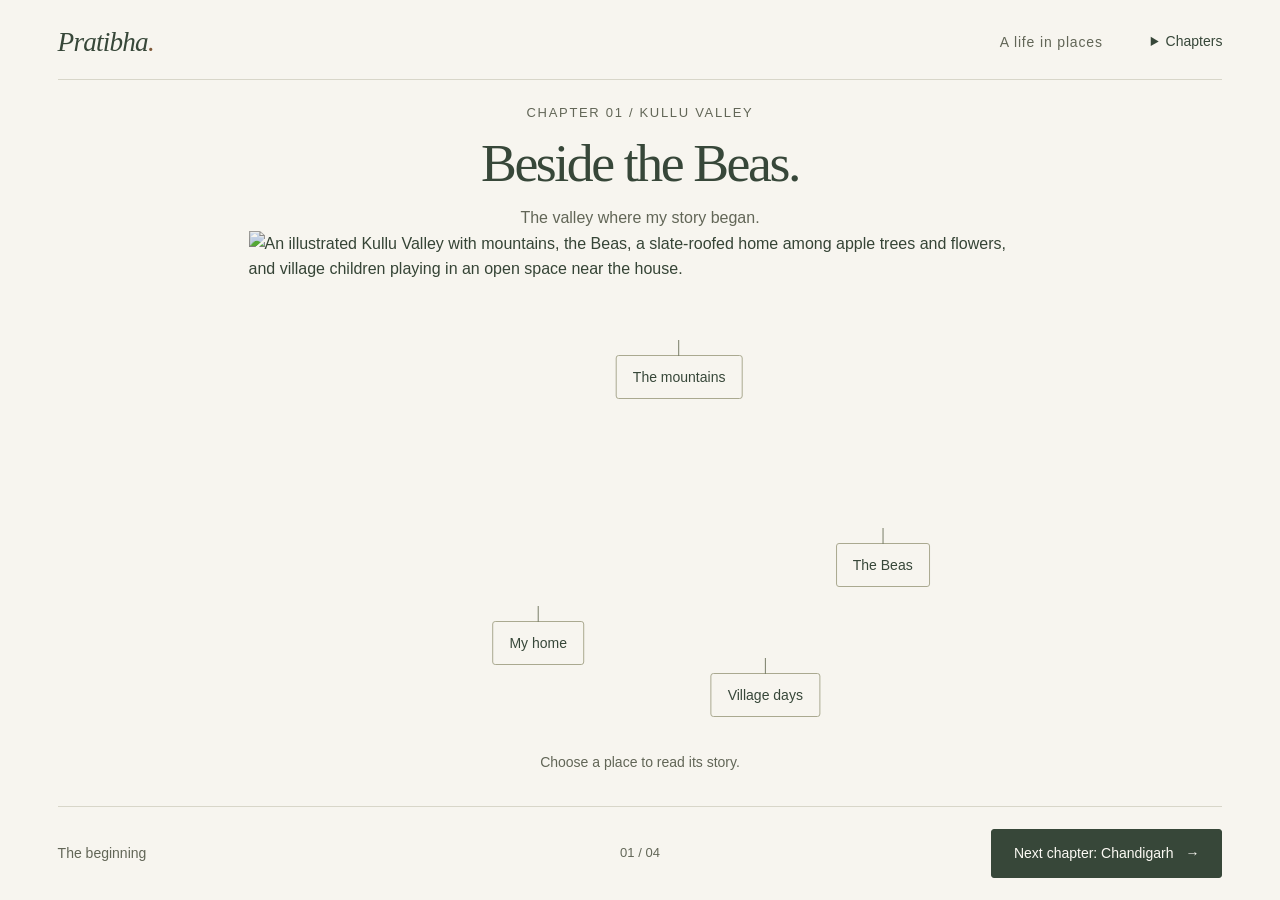
==== index.html @ c11d5019 "Publish illustrated personal website" ====
<!doctype html>
<html lang="en">
<head>
  <meta charset="utf-8">
  <meta name="viewport" content="width=device-width, initial-scale=1">
  <meta name="theme-color" content="#f7f5ef">
  <meta name="description" content="I grew up in a small village in Kullu Valley, beside the Beas River. Our pahadi home was surrounded by tall trees, with the Manali–Delhi Highway running next to it.">
  <title>Kullu Valley · Dr. Pratibha Thakur</title>
  <link rel="icon" type="image/svg+xml" href="data:image/svg+xml,%3Csvg xmlns='http://www.w3.org/2000/svg' viewBox='0 0 40 40'%3E%3Crect width='40' height='40' rx='8' fill='%23f7f5ef'/%3E%3Ctext x='11' y='30' font-family='Georgia,serif' font-size='31' fill='%23374739'%3EP%3C/text%3E%3C/svg%3E">
  <link rel="stylesheet" href="/style.css?v=6">
  <link rel="preload" as="image" href="https://pratibha-physics-studio.thakurpratibha227.chatgpt.site/assets/kullu-village.webp">
  <script type="module" src="/app.js?v=5"></script>
</head>
<body data-chapter="kullu">
  <a class="skip-link" href="#main">Skip to the story</a>
  <header class="site-header">
    <a class="wordmark" href="/" aria-label="Pratibha, back to Kullu">Pratibha<span>.</span></a>
    <span class="site-description">A life in places</span>
    <details class="chapter-menu">
      <summary>Chapters</summary>
      <nav aria-label="Choose a chapter"><a href="/" aria-current="page"><span>01</span> Kullu Valley</a><a href="/chandigarh/"><span>02</span> Chandigarh</a><a href="/noida-delhi/"><span>03</span> Noida &amp; Delhi</a><a href="/goa/"><span>04</span> Goa</a></nav>
    </details>
  </header>
  <main id="main">
    <section class="chapter" aria-labelledby="chapter-title">
      <div class="chapter-heading">
        <p class="eyebrow">Chapter 01 / Kullu Valley</p>
        <h1 id="chapter-title">Beside the Beas.</h1>
        <p class="chapter-subtitle">The valley where my story began.</p>
      </div>
      <figure class="scene">
        <div class="canvas">
          <img class="scene-art" src="https://pratibha-physics-studio.thakurpratibha227.chatgpt.site/assets/kullu-village.webp" width="1536" height="1024" fetchpriority="high" alt="An illustrated Kullu Valley with mountains, the Beas, a slate-roofed home among apple trees and flowers, and village children playing in an open space near the house.">
          <div class="hotspots" aria-label="Stories from Kullu Valley">
            <button class="hotspot" type="button" style="--x:37%;--y:79%" data-open-memory="memory-home" aria-haspopup="dialog" aria-controls="memory-home">My home</button>
            <button class="hotspot" type="button" style="--x:66%;--y:89%" data-open-memory="memory-village" aria-haspopup="dialog" aria-controls="memory-village">Village days</button>
            <button class="hotspot" type="button" style="--x:81%;--y:64%" data-open-memory="memory-river" aria-haspopup="dialog" aria-controls="memory-river">The Beas</button>
            <button class="hotspot" type="button" style="--x:55%;--y:28%" data-open-memory="memory-mountains" aria-haspopup="dialog" aria-controls="memory-mountains">The mountains</button>
          </div>
        </div>
        <figcaption>Choose a place to read its story.</figcaption>
      </figure>
    </section>
    <noscript><div class="no-script-stories"><details><summary>My home</summary><p>I grew up in a small village in Kullu Valley, beside the Beas River. Our pahadi home was surrounded by tall trees, with the Manali–Delhi Highway running next to it.</p><p>The Beas flowed just beyond the road, and the mountains stood behind it. This is where my story began.</p></details><details><summary>Village days</summary><p>The open space near our home was part of everyday village life. Children played there, while the river, trees and mountains formed the background to our growing-up years.</p></details><details><summary>The Beas</summary><p>The river was part of the landscape of everyday life. Beyond the road, the Beas moved through the valley, with the mountains rising quietly behind it.</p></details><details><summary>The mountains</summary><p>The mountains of Kullu Valley and the landscape around the Great Himalayan National Park formed the first world I knew.</p></details></div></noscript>
  </main>
  <footer class="journey-footer">
    <nav class="chapter-pagination" aria-label="Continue the journey">
      <span class="page-link previous">The beginning</span>
      <span class="page-count">01 / 04</span>
      <a class="page-link next" href="/chandigarh/">Next chapter: Chandigarh <span aria-hidden="true">→</span></a>
    </nav>
  </footer>
  <dialog id="memory-home" aria-labelledby="title-home" aria-describedby="body-home">
    <div class="memory-sheet">
      <div class="memory-topline"><span class="eyebrow">Kullu Valley</span><button type="button" data-close-memory>Close <span aria-hidden="true">×</span></button></div>
      <p class="memory-context">Childhood · Kullu Valley</p>
      <h2 id="title-home">Beside the Beas.</h2>
      <div id="body-home" class="memory-body"><p>I grew up in a small village in Kullu Valley, beside the Beas River. Our pahadi home was surrounded by tall trees, with the Manali–Delhi Highway running next to it.</p><p>The Beas flowed just beyond the road, and the mountains stood behind it. This is where my story began.</p></div>
      <button type="button" class="return-button" data-close-memory>Back to the landscape <span aria-hidden="true">←</span></button>
    </div>
  </dialog>
  <dialog id="memory-village" aria-labelledby="title-village" aria-describedby="body-village">
    <div class="memory-sheet">
      <div class="memory-topline"><span class="eyebrow">Kullu Valley</span><button type="button" data-close-memory>Close <span aria-hidden="true">×</span></button></div>
      <p class="memory-context">Growing up · Kullu Valley</p>
      <h2 id="title-village">Village days.</h2>
      <div id="body-village" class="memory-body"><p>The open space near our home was part of everyday village life. Children played there, while the river, trees and mountains formed the background to our growing-up years.</p></div>
      <button type="button" class="return-button" data-close-memory>Back to the landscape <span aria-hidden="true">←</span></button>
    </div>
  </dialog>
  <dialog id="memory-river" aria-labelledby="title-river" aria-describedby="body-river">
    <div class="memory-sheet">
      <div class="memory-topline"><span class="eyebrow">Kullu Valley</span><button type="button" data-close-memory>Close <span aria-hidden="true">×</span></button></div>
      <p class="memory-context">The landscape of home</p>
      <h2 id="title-river">The Beas.</h2>
      <div id="body-river" class="memory-body"><p>The river was part of the landscape of everyday life. Beyond the road, the Beas moved through the valley, with the mountains rising quietly behind it.</p></div>
      <button type="button" class="return-button" data-close-memory>Back to the landscape <span aria-hidden="true">←</span></button>
    </div>
  </dialog>
  <dialog id="memory-mountains" aria-labelledby="title-mountains" aria-describedby="body-mountains">
    <div class="memory-sheet">
      <div class="memory-topline"><span class="eyebrow">Kullu Valley</span><button type="button" data-close-memory>Close <span aria-hidden="true">×</span></button></div>
      <p class="memory-context">Kullu Valley · The Himalayas</p>
      <h2 id="title-mountains">The mountains.</h2>
      <div id="body-mountains" class="memory-body"><p>The mountains of Kullu Valley and the landscape around the Great Himalayan National Park formed the first world I knew.</p></div>
      <button type="button" class="return-button" data-close-memory>Back to the landscape <span aria-hidden="true">←</span></button>
    </div>
  </dialog>
</body>
</html>
---- style.css ----
:root{color-scheme:light;--paper:#f7f5ef;--ink:#374739;--muted:#626657;--line:#d8d6c9;--accent:#805939;--sheet:#fcfaf4;--serif:Georgia,'Times New Roman',serif;--sans:'Trebuchet MS',Arial,sans-serif}
*{box-sizing:border-box}
html{font-size:16px;scroll-behavior:smooth}
body{margin:0;background:var(--paper);color:var(--ink);font-family:var(--sans);font-size:1rem;line-height:1.6;min-height:100svh;display:flex;flex-direction:column}
a{color:inherit;text-underline-offset:5px}
button{font:inherit;color:inherit;cursor:pointer}
button,a{-webkit-tap-highlight-color:transparent}
button:focus-visible,a:focus-visible,h1:focus-visible{outline:2px solid var(--accent);outline-offset:6px}
button:hover,a:hover{color:var(--accent)}
[hidden]{display:none!important}
.skip-link{position:absolute;top:8px;left:16px;transform:translateY(-180%);z-index:10;background:var(--sheet);padding:12px 20px}
.skip-link:focus{transform:none}
.site-header{display:flex;align-items:center;justify-content:space-between;gap:20px;margin:0 4.5vw;padding:20px 0 15px;border-bottom:1px solid var(--line)}
.wordmark{font:italic 1.7rem var(--serif);text-decoration:none;letter-spacing:-.05rem}
.wordmark span{color:var(--accent)}
.site-description{font-size:.875rem;letter-spacing:.06em;color:var(--muted);margin-left:auto;margin-right:28px}
.chapter-menu{position:relative;font-size:.875rem;z-index:5}
.chapter-menu summary{cursor:pointer;min-height:44px;padding:10px 0}
.chapter-menu nav{position:absolute;right:0;top:100%;width:230px;background:var(--sheet);border:1px solid var(--line);padding:8px}
.chapter-menu nav a{display:flex;gap:16px;text-decoration:none;padding:12px;min-height:44px}
.chapter-menu nav a span{font-size:.8125rem;color:var(--muted)}
.chapter-menu nav a[aria-current=page]{background:#e7e9dd}
.chapter-menu summary:focus-visible{outline:2px solid var(--accent);outline-offset:4px}
main{flex:1;width:100%}
.chapter-heading{text-align:center;padding:23px 20px 0}
.eyebrow{font-size:.8125rem;line-height:1.6;letter-spacing:.13em;text-transform:uppercase;color:var(--muted);margin:0 0 9px}
h1{font:400 clamp(2.15rem,4.2vw,3.75rem)/1.12 var(--serif);letter-spacing:-.045em;margin:0 auto;max-width:1000px;text-wrap:balance}
h1:focus:not(:focus-visible){outline:none}
.chapter-subtitle{font-size:1rem;color:var(--muted);margin:12px auto 0;max-width:720px;text-wrap:balance;line-height:1.6}
.scene{margin:0 auto;max-width:1440px;padding:0 20px}
.canvas{position:relative;width:min(100%,calc(58svh * 1.5));aspect-ratio:3/2;margin:0 auto}
.scene-art{display:block;width:100%;height:100%;object-fit:contain;mix-blend-mode:multiply;transition:opacity .2s ease;user-select:none;-webkit-user-drag:none}
.scene-art.loading{opacity:.45}
.hotspots{position:absolute;inset:0}
.hotspot{position:absolute;left:var(--x);top:var(--y);transform:translate(-50%,-50%);font-size:.875rem;line-height:1.3;min-height:44px;padding:9px 16px;background:var(--paper);border:1px solid #aaa990;border-radius:3px;white-space:nowrap;transition:background .2s,border-color .2s,transform .2s;text-decoration:none}
.hotspot::before{content:'';position:absolute;left:50%;bottom:100%;width:1px;height:16px;background:#797e68;transform:translateX(-50%)}
.hotspot:hover{background:#fdfbf5;border-color:var(--accent);transform:translate(-50%,calc(-50% - 3px))}
.hotspot:focus-visible{outline-offset:4px}
figcaption{text-align:center;color:var(--muted);font-size:.875rem;margin:-2px 0 16px}
.journey-footer{width:calc(100% - 9vw);max-width:1400px;margin:0 auto;padding:0 0 14px}
.chapter-contact{margin:0 0 18px;text-align:center;font-size:1rem}
.chapter-contact a{display:inline-block;max-width:100%;padding:10px 4px;min-height:44px;overflow-wrap:anywhere}
.chapter-nav{border-top:1px solid var(--line);border-bottom:1px solid var(--line);display:flex;justify-content:center;gap:clamp(20px,5vw,84px);padding:14px 8px}
.chapter-nav a{font-size:.9375rem;text-decoration:none;color:var(--muted);position:relative;padding:5px 0;white-space:nowrap}
.chapter-nav a[aria-current='page']{color:var(--ink)}
.chapter-nav a[aria-current='page']::after{content:'';height:2px;background:var(--ink);position:absolute;bottom:-15px;left:0;right:0}
.chapter-number{font-size:.75rem;color:var(--muted);margin-right:8px;letter-spacing:.07em}
.chapter-pagination{display:grid;grid-template-columns:1fr auto 1fr;align-items:center;gap:18px;min-height:80px;border-top:1px solid var(--line);padding-top:14px}
.page-count{grid-column:2;font-size:.8125rem;color:var(--muted)}
.page-link{font-size:.875rem;line-height:1.4;text-decoration:none;padding:10px 0}
#previous-chapter{grid-column:1;grid-row:1}
.previous{grid-column:1;grid-row:1;color:var(--muted)}
.next{grid-column:3;grid-row:1;justify-self:end;text-align:center;background:var(--ink);color:var(--sheet);padding:14px 22px;min-height:48px;border:1px solid var(--ink);border-radius:3px}
.next:hover{background:#465943;color:#fff}
.page-link span{margin-left:8px}
.no-script{text-align:center;padding:20px}
.sr-only{position:absolute;width:1px;height:1px;padding:0;margin:-1px;overflow:hidden;clip:rect(0,0,0,0);white-space:nowrap;border:0}
dialog{border:1px solid var(--line);padding:0;background:var(--sheet);color:var(--ink);width:min(550px,calc(100% - 32px));max-height:calc(100svh - 48px);border-radius:3px;overflow:auto}
dialog::backdrop{background:rgba(36,47,38,.35)}
dialog[open]{animation:sheet-in .25s ease-out}
.memory-sheet{padding:28px 35px 30px}
.memory-topline{display:flex;justify-content:space-between;align-items:center;gap:12px;padding-bottom:20px;border-bottom:1px solid var(--line);margin-bottom:27px}
.memory-topline .eyebrow{margin:0}
.memory-topline button{background:none;border:0;padding:8px 0 8px 12px;font-size:.875rem;min-height:44px}
.memory-topline button span{margin-left:8px;font-size:1.25rem}
.no-script-stories{margin:20px auto;max-width:650px;padding:0 24px}
.no-script-stories details{border-top:1px solid var(--line);padding:14px 0}
.memory-context{color:var(--muted);font-size:.8125rem;margin:0 0 13px}
h2{font:400 clamp(2rem,5vw,2.6rem)/1.15 var(--serif);letter-spacing:-.035em;margin:0 0 23px;text-wrap:balance}
.memory-body p{margin:0 0 17px;font-size:1rem;line-height:1.8}
.return-button{background:none;border:0;border-top:1px solid var(--line);margin-top:15px;padding:20px 0 0;width:100%;display:flex;justify-content:space-between;text-align:left;font-size:.875rem;min-height:44px}
@keyframes sheet-in{from{opacity:0;transform:translateY(10px)}to{opacity:1;transform:translateY(0)}}
@media(min-width:1600px){.canvas{width:min(1200px,calc(60svh * 1.5))}.chapter-heading{padding-top:30px}}
@media(max-width:760px){
 .site-header{margin:0 6vw;padding-top:18px}.wordmark{font-size:1.5rem}.site-description{display:none}.chapter-menu{font-size:.875rem}
 .chapter-heading{padding:29px 22px 8px}h1{font-size:clamp(2rem,6.5vw,3rem)}.chapter-subtitle{font-size:.9375rem;max-width:470px}
 .scene{padding:0 12px}.canvas{width:100%;aspect-ratio:auto}.scene-art{aspect-ratio:3/2;height:auto}
 .hotspots{position:relative;display:flex;justify-content:center;flex-wrap:wrap;gap:8px;padding:0 8px;margin-top:-4px}
 .hotspot{position:static;transform:none;font-size:.875rem;padding:10px 13px;white-space:normal;min-height:44px}.hotspot::before{display:none}.hotspot:hover{transform:none}
 figcaption{margin:14px 0 22px;font-size:.8125rem}
 .journey-footer{width:88%;padding-top:12px}.chapter-nav{gap:10px;justify-content:space-between;flex-wrap:wrap;padding:12px 0}
 .chapter-nav a{font-size:.8125rem;min-height:42px;display:flex;align-items:center}.chapter-number{display:none}
 .chapter-nav a[aria-current='page']::after{bottom:-13px}.chapter-pagination{gap:10px;grid-template-columns:1fr auto}.page-count{font-size:.8125rem;grid-column:2;grid-row:1}.page-link{font-size:.875rem}.next{grid-row:2;grid-column:1/-1;justify-self:stretch;margin-top:8px}
}
@media(max-width:390px){.site-description{max-width:100px;text-align:right}.chapter-subtitle{font-size:.875rem}.chapter-pagination{grid-template-columns:1fr auto}.next{grid-column:1/-1}.chapter-nav{gap:8px}.memory-sheet{padding:20px 23px}.hotspots{gap:6px}.hotspot{padding:10px}}
@media(prefers-reduced-motion:reduce){html{scroll-behavior:auto}*,*::before,*::after{animation:none!important;transition:none!important}}
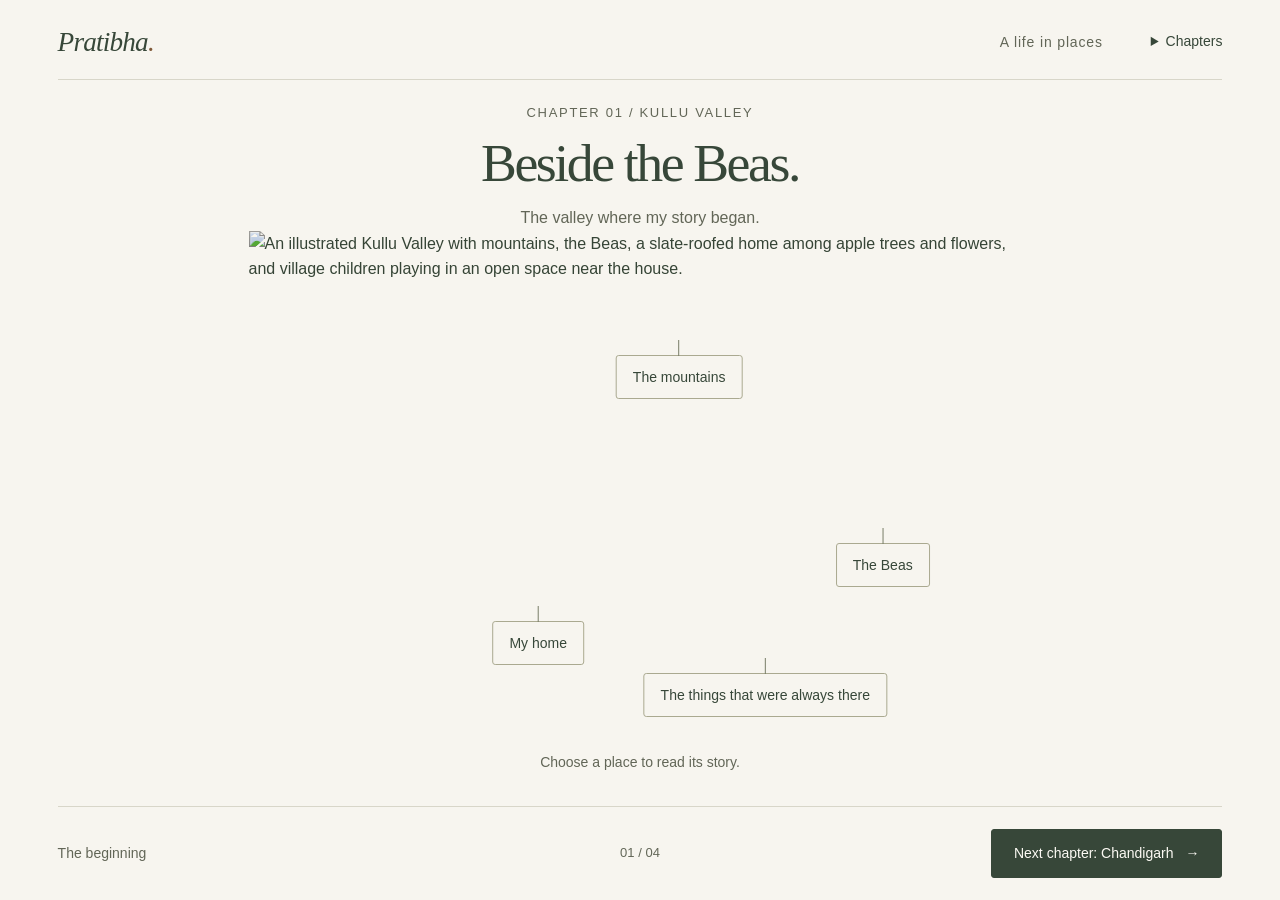
==== commit e96f0c45: "Refine Kullu childhood story" ====
--- a/index.html
+++ b/index.html
@@ -33,7 +33,7 @@
           <img class="scene-art" src="https://pratibha-physics-studio.thakurpratibha227.chatgpt.site/assets/kullu-village.webp" width="1536" height="1024" fetchpriority="high" alt="An illustrated Kullu Valley with mountains, the Beas, a slate-roofed home among apple trees and flowers, and village children playing in an open space near the house.">
           <div class="hotspots" aria-label="Stories from Kullu Valley">
             <button class="hotspot" type="button" style="--x:37%;--y:79%" data-open-memory="memory-home" aria-haspopup="dialog" aria-controls="memory-home">My home</button>
-            <button class="hotspot" type="button" style="--x:66%;--y:89%" data-open-memory="memory-village" aria-haspopup="dialog" aria-controls="memory-village">Village days</button>
+            <button class="hotspot" type="button" style="--x:66%;--y:89%" data-open-memory="memory-village" aria-haspopup="dialog" aria-controls="memory-village">The things that were always there</button>
             <button class="hotspot" type="button" style="--x:81%;--y:64%" data-open-memory="memory-river" aria-haspopup="dialog" aria-controls="memory-river">The Beas</button>
             <button class="hotspot" type="button" style="--x:55%;--y:28%" data-open-memory="memory-mountains" aria-haspopup="dialog" aria-controls="memory-mountains">The mountains</button>
           </div>
@@ -41,7 +41,7 @@
         <figcaption>Choose a place to read its story.</figcaption>
       </figure>
     </section>
-    <noscript><div class="no-script-stories"><details><summary>My home</summary><p>I grew up in a small village in Kullu Valley, beside the Beas River. Our pahadi home was surrounded by tall trees, with the Manali–Delhi Highway running next to it.</p><p>The Beas flowed just beyond the road, and the mountains stood behind it. This is where my story began.</p></details><details><summary>Village days</summary><p>The open space near our home was part of everyday village life. Children played there, while the river, trees and mountains formed the background to our growing-up years.</p></details><details><summary>The Beas</summary><p>The river was part of the landscape of everyday life. Beyond the road, the Beas moved through the valley, with the mountains rising quietly behind it.</p></details><details><summary>The mountains</summary><p>The mountains of Kullu Valley and the landscape around the Great Himalayan National Park formed the first world I knew.</p></details></div></noscript>
+    <noscript><div class="no-script-stories"><details><summary>My home</summary><p>I grew up in a small village in Kullu Valley, beside the Beas River. Our pahadi home was surrounded by tall trees, with the Manali–Delhi Highway running next to it.</p><p>The Beas flowed just beyond the road, and the mountains stood behind it. This is where my story began.</p></details><details><summary>The things that were always there</summary><p>The open space near our home was never just an empty field. It was where we played, ran around and spent ordinary afternoons without thinking much about them.</p><p>The Beas flowed beyond the road, trees stood around us, and the mountains were simply there—part of everyday life. Only later did I realise how much those familiar views had stayed with me.</p></details><details><summary>The Beas</summary><p>The river was part of the landscape of everyday life. Beyond the road, the Beas moved through the valley, with the mountains rising quietly behind it.</p></details><details><summary>The mountains</summary><p>The mountains of Kullu Valley and the landscape around the Great Himalayan National Park formed the first world I knew.</p></details></div></noscript>
   </main>
   <footer class="journey-footer">
     <nav class="chapter-pagination" aria-label="Continue the journey">
@@ -63,8 +63,8 @@
     <div class="memory-sheet">
       <div class="memory-topline"><span class="eyebrow">Kullu Valley</span><button type="button" data-close-memory>Close <span aria-hidden="true">×</span></button></div>
       <p class="memory-context">Growing up · Kullu Valley</p>
-      <h2 id="title-village">Village days.</h2>
-      <div id="body-village" class="memory-body"><p>The open space near our home was part of everyday village life. Children played there, while the river, trees and mountains formed the background to our growing-up years.</p></div>
+      <h2 id="title-village">The things that were always there.</h2>
+      <div id="body-village" class="memory-body"><p>The open space near our home was never just an empty field. It was where we played, ran around and spent ordinary afternoons without thinking much about them.</p><p>The Beas flowed beyond the road, trees stood around us, and the mountains were simply there—part of everyday life. Only later did I realise how much those familiar views had stayed with me.</p></div>
       <button type="button" class="return-button" data-close-memory>Back to the landscape <span aria-hidden="true">←</span></button>
     </div>
   </dialog>
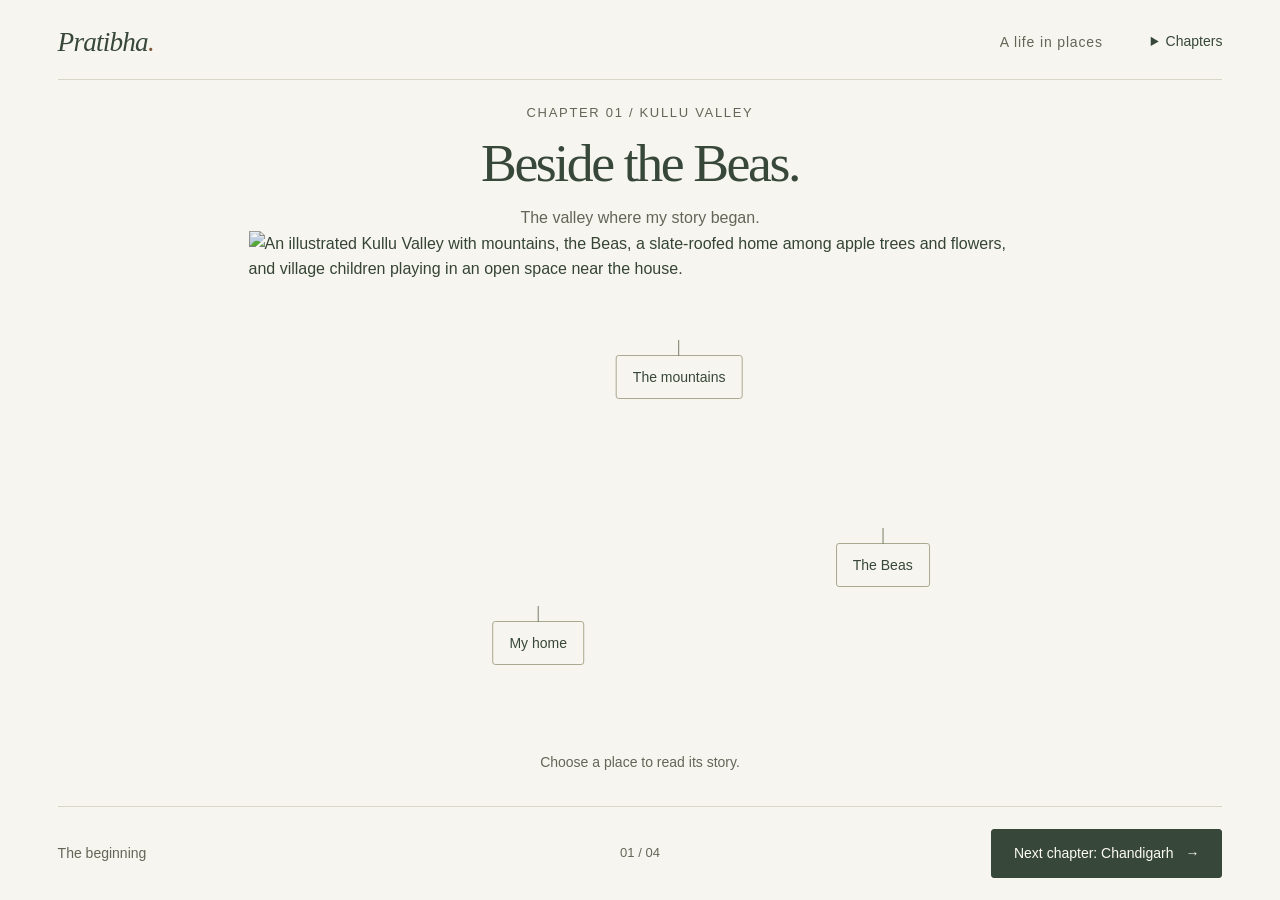
==== commit 5dc7b041: "Simplify Kullu front page stories" ====
--- a/index.html
+++ b/index.html
@@ -33,7 +33,6 @@
           <img class="scene-art" src="https://pratibha-physics-studio.thakurpratibha227.chatgpt.site/assets/kullu-village.webp" width="1536" height="1024" fetchpriority="high" alt="An illustrated Kullu Valley with mountains, the Beas, a slate-roofed home among apple trees and flowers, and village children playing in an open space near the house.">
           <div class="hotspots" aria-label="Stories from Kullu Valley">
             <button class="hotspot" type="button" style="--x:37%;--y:79%" data-open-memory="memory-home" aria-haspopup="dialog" aria-controls="memory-home">My home</button>
-            <button class="hotspot" type="button" style="--x:66%;--y:89%" data-open-memory="memory-village" aria-haspopup="dialog" aria-controls="memory-village">The things that were always there</button>
             <button class="hotspot" type="button" style="--x:81%;--y:64%" data-open-memory="memory-river" aria-haspopup="dialog" aria-controls="memory-river">The Beas</button>
             <button class="hotspot" type="button" style="--x:55%;--y:28%" data-open-memory="memory-mountains" aria-haspopup="dialog" aria-controls="memory-mountains">The mountains</button>
           </div>
@@ -41,7 +40,7 @@
         <figcaption>Choose a place to read its story.</figcaption>
       </figure>
     </section>
-    <noscript><div class="no-script-stories"><details><summary>My home</summary><p>I grew up in a small village in Kullu Valley, beside the Beas River. Our pahadi home was surrounded by tall trees, with the Manali–Delhi Highway running next to it.</p><p>The Beas flowed just beyond the road, and the mountains stood behind it. This is where my story began.</p></details><details><summary>The things that were always there</summary><p>The open space near our home was never just an empty field. It was where we played, ran around and spent ordinary afternoons without thinking much about them.</p><p>The Beas flowed beyond the road, trees stood around us, and the mountains were simply there—part of everyday life. Only later did I realise how much those familiar views had stayed with me.</p></details><details><summary>The Beas</summary><p>The river was part of the landscape of everyday life. Beyond the road, the Beas moved through the valley, with the mountains rising quietly behind it.</p></details><details><summary>The mountains</summary><p>The mountains of Kullu Valley and the landscape around the Great Himalayan National Park formed the first world I knew.</p></details></div></noscript>
+    <noscript><div class="no-script-stories"><details><summary>My home</summary><p>I grew up in a small village in Kullu Valley, beside the Beas River. Our pahadi home was surrounded by tall trees, with the Manali–Delhi Highway running next to it.</p><p>The Beas flowed just beyond the road, and the mountains stood behind it. This is where my story began.</p></details><details><summary>The Beas</summary><p>The river was part of the landscape of everyday life. Beyond the road, the Beas moved through the valley, with the mountains rising quietly behind it.</p></details><details><summary>The mountains</summary><p>The mountains of Kullu Valley and the landscape around the Great Himalayan National Park formed the first world I knew.</p></details></div></noscript>
   </main>
   <footer class="journey-footer">
     <nav class="chapter-pagination" aria-label="Continue the journey">
@@ -56,15 +55,6 @@
       <p class="memory-context">Childhood · Kullu Valley</p>
       <h2 id="title-home">Beside the Beas.</h2>
       <div id="body-home" class="memory-body"><p>I grew up in a small village in Kullu Valley, beside the Beas River. Our pahadi home was surrounded by tall trees, with the Manali–Delhi Highway running next to it.</p><p>The Beas flowed just beyond the road, and the mountains stood behind it. This is where my story began.</p></div>
-      <button type="button" class="return-button" data-close-memory>Back to the landscape <span aria-hidden="true">←</span></button>
-    </div>
-  </dialog>
-  <dialog id="memory-village" aria-labelledby="title-village" aria-describedby="body-village">
-    <div class="memory-sheet">
-      <div class="memory-topline"><span class="eyebrow">Kullu Valley</span><button type="button" data-close-memory>Close <span aria-hidden="true">×</span></button></div>
-      <p class="memory-context">Growing up · Kullu Valley</p>
-      <h2 id="title-village">The things that were always there.</h2>
-      <div id="body-village" class="memory-body"><p>The open space near our home was never just an empty field. It was where we played, ran around and spent ordinary afternoons without thinking much about them.</p><p>The Beas flowed beyond the road, trees stood around us, and the mountains were simply there—part of everyday life. Only later did I realise how much those familiar views had stayed with me.</p></div>
       <button type="button" class="return-button" data-close-memory>Back to the landscape <span aria-hidden="true">←</span></button>
     </div>
   </dialog>
